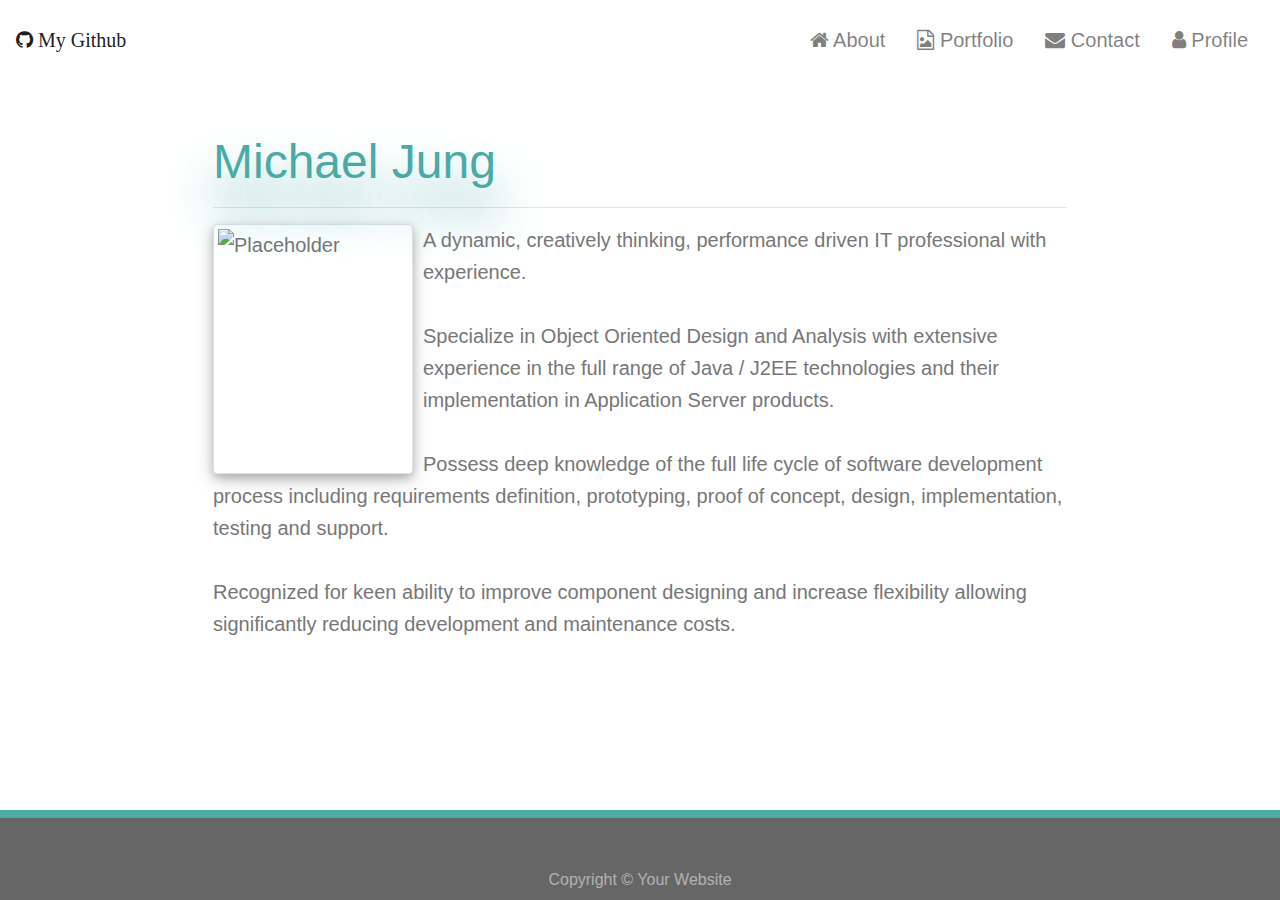
==== index.html @ 73c0d089 "Updadting portfolio and contact" ====
<!doctype html>
<html lang="en">

<head>
  <!-- Required meta tags -->
  <meta charset="utf-8">
  <meta name="viewport" content="width=device-width, initial-scale=1, shrink-to-fit=no">

  <!-- Bootstrap CSS -->
  <link rel="stylesheet" href="https://stackpath.bootstrapcdn.com/bootstrap/4.3.1/css/bootstrap.min.css"
    integrity="sha384-ggOyR0iXCbMQv3Xipma34MD+dH/1fQ784/j6cY/iJTQUOhcWr7x9JvoRxT2MZw1T" crossorigin="anonymous">
  <link rel="stylesheet" href="https://maxcdn.bootstrapcdn.com/font-awesome/4.7.0/css/font-awesome.min.css">
  <link rel="stylesheet" href="assets/css/style.css">

  <title>Unit02 CSS and Bootstrap</title>
</head>

<body>

  <!-- center on mobile -->
  <nav class="navbar navbar-expand-lg navbar-light " style="background-color: #ffffff;">
    <div class="d-flex flex-grow-1">
      <span class="w-100 d-lg-none d-block">
        <!-- hidden spacer to center brand on mobile --></span>

      <a class="navbar-brand d-none d-lg-inline-block"
        href="https://github.com/EunsooJung/Unit-02-CSS-and-Bootstrap.git">
        <i class='fa fa-github' aria-hidden="true"> My Github</i>
      </a>
      <div class="row">
        <a class="navbar-brand-two mx-auto d-lg-none d-inline-block"
          href="https://eunsoojung.github.io/Unit-02-CSS-and-Bootstrap/">
          <!-- <img src="//placehold.it/40?text=LOGO" alt="logo"> -->
          <i class='fa fa-github' aria-hidden="true"> My Github</i>
        </a>
      </div>



      <div class="w-100 text-right">
        <button class="navbar-toggler" type="button" data-toggle="collapse" data-target="#myNavbar">
          <span class="navbar-toggler-icon"></span>
        </button>
      </div>
    </div>

    <div class="collapse navbar-collapse flex-grow-1 text-right" id="myNavbar">
      <ul class="navbar-nav ml-auto flex-nowrap">
        <li class="nav-item">
          <a href="index.html" class="nav-link m-2 menu-item nav-active"><i class="fa fa-home"></i> About</a>
        </li>
        <li class="nav-item">
          <a href="portfolio.html" class="nav-link m-2 menu-item"> <i class='fa fa-file-image-o'></i> Portfolio</a>
        </li>
        <li class="nav-item">
          <a href="contact.html" class="nav-link m-2 menu-item"><i class="fa fa-envelope"></i> Contact</a>
        </li>
        <li class="nav-item">
          <a href="profile.html" class="nav-link m-2 menu-item"><i class="fa fa-user"></i> Profile</a>
        </li>
      </ul>
    </div>
  </nav>
  <!-- Section Example -->
  <!-- <section id="header"> Name of section
    <div class="container">
      <div class="row">
        <div class="col-xs-12"></div>
      </div>
    </div>
  </section> -->

  <!-- Main Body goes in Container -->
  <section id="header">
    <div class="container">
      <div class="row">
        <div class="col-md-12">
          <div class="page-header">
            <!-- <h1 class="display-5">Michael Jung</h1> -->
            <h1 class="heading-primary">Michael Jung</h1>
            <hr>
          </div>

          <img src="images/my_photo.jpg" width="200px" height="200px" alt="Placeholder" class="img-thumbnail my_photo"
            style="float: left; margin-right: 10px; margin-bottom: 5px;" />

          <P>A dynamic, creatively thinking, performance driven IT professional with experience. <br><br>
            Specialize
            in
            Object
            Oriented Design and Analysis with extensive experience in the full range of Java / J2EE technologies and
            their
            implementation in Application Server products. <br><br> Possess deep knowledge of the full life cycle of
            software
            development process including requirements definition, prototyping, proof of concept, design,
            implementation,
            testing and support. <br><br> Recognized for keen ability to improve component designing and increase
            flexibility
            allowing significantly reducing development and maintenance costs.</P>

        </div>

        <!-- <div class="col-md-9 summary">
              <P class="p1">A dynamic, creatively thinking, performance driven IT professional with experience. <br><br>
                Specialize
                in
                Object
                Oriented Design and Analysis with extensive experience in the full range of Java / J2EE technologies and
                their
                implementation in Application Server products. <br><br> Possess deep knowledge of the full life cycle of
                software
                development process including requirements definition, prototyping, proof of concept, design,
                implementation,
                testing and support. <br><br> Recognized for keen ability to improve component designing and increase
                flexibility
                allowing significantly reducing development and maintenance costs.</P>
            </div> -->

      </div>
    </div>
    </div>
    </div>
  </section>

  <footer id="sticky-footer" class="py-4 bg-dark text-white-50">
    <div class="container text-center">
      <small>Copyright &copy; Your Website</small>
    </div>
  </footer>


  <!-- Optional JavaScript -->
  <!-- jQuery first, then Popper.js, then Bootstrap JS -->
  <script src="https://code.jquery.com/jquery-3.3.1.slim.min.js"
    integrity="sha384-q8i/X+965DzO0rT7abK41JStQIAqVgRVzpbzo5smXKp4YfRvH+8abtTE1Pi6jizo"
    crossorigin="anonymous"></script>
  <script src="https://cdnjs.cloudflare.com/ajax/libs/popper.js/1.14.7/umd/popper.min.js"
    integrity="sha384-UO2eT0CpHqdSJQ6hJty5KVphtPhzWj9WO1clHTMGa3JDZwrnQq4sF86dIHNDz0W1"
    crossorigin="anonymous"></script>
  <script src="https://stackpath.bootstrapcdn.com/bootstrap/4.3.1/js/bootstrap.min.js"
    integrity="sha384-JjSmVgyd0p3pXB1rRibZUAYoIIy6OrQ6VrjIEaFf/nJGzIxFDsf4x0xIM+B07jRM"
    crossorigin="anonymous"></script>
</body>

</html>
---- assets/css/style.css ----
/* *,
::after,
::before {
  box-sizing: border-box;
} */
* {
  box-sizing: border-box;
}
/* Global Styles */
body {
  top: 0;
  margin: 0;
  width: 100%;
  font-size: 20px;
  font-family: 'Arial', 'Helvetica Neue', Helvetica, sans-serif;
  line-height: 32px;
  color: #333;
  background: url(../../images/blue-snow.png);
}

section {
  padding: 8px;
  width: 930px;
  margin-top: 25px;
  margin-left: auto;
  margin-right: auto;
  margin-bottom: auto;
  background-color: #ffffff;
  color: #777777;
}

.container {
  margin-top: 20px;
  width: 960px;
  border: #dddddd;
  margin-bottom: 50px;
  margin-left: auto;
  margin-right: auto;
}

.row {
  /* display: flex; */
  /* flex-flow: wrap; */
  margin-right: 0px;
  margin-left: 0px;
}

.my_photo {
  float: left; /* ??????? */
  clear: both;
  height: 250px;
  width: 200px;
  background-color: white;
  box-shadow: 0 4px 8px 0 rgba(0, 0, 0, 0.2), 0 6px 20px 0 rgba(0, 0, 0, 0.19);
  /* margin-bottom: 10px;
  margin-right: 20px; */
}

.myPhoto {
  float: left;
  margin-left: auto;
  margin-right: auto;
  height: fit-content;
}

.heading-primary {
  text-align: left;
  text-shadow: 0 2rem 3rem #4aaaa5;
  font-size: 3rem;
  color: #4aaaa5;
}

.summary {
  padding-left: 4%;
}

.col-md-12 {
  /* flex: 0 0 100%; */
  max-width: 95%;
}

.jumbotron {
  border-top: 8px solid #4aaaa5;
  padding: 10px;
  clear: both;
  background: #666666;
  width: 100%;
  text-align: center;
  margin-top: auto;
  margin-bottom: auto;
}

.clearfix:after {
  content: '';
  display: table;
  visibility: hidden;
  /* display: block; */
  height: 0;
  clear: both;
}

#sticky-footer {
  bottom: 0;
  width: 100%;
  height: 10%;
  position: absolute;
  background-color: #666666;
  margin-top: auto;
  margin-bottom: auto;
  border-top: 8px solid #4aaaa5;
}

.bg-dark {
  background-color: #666666 !important;
}
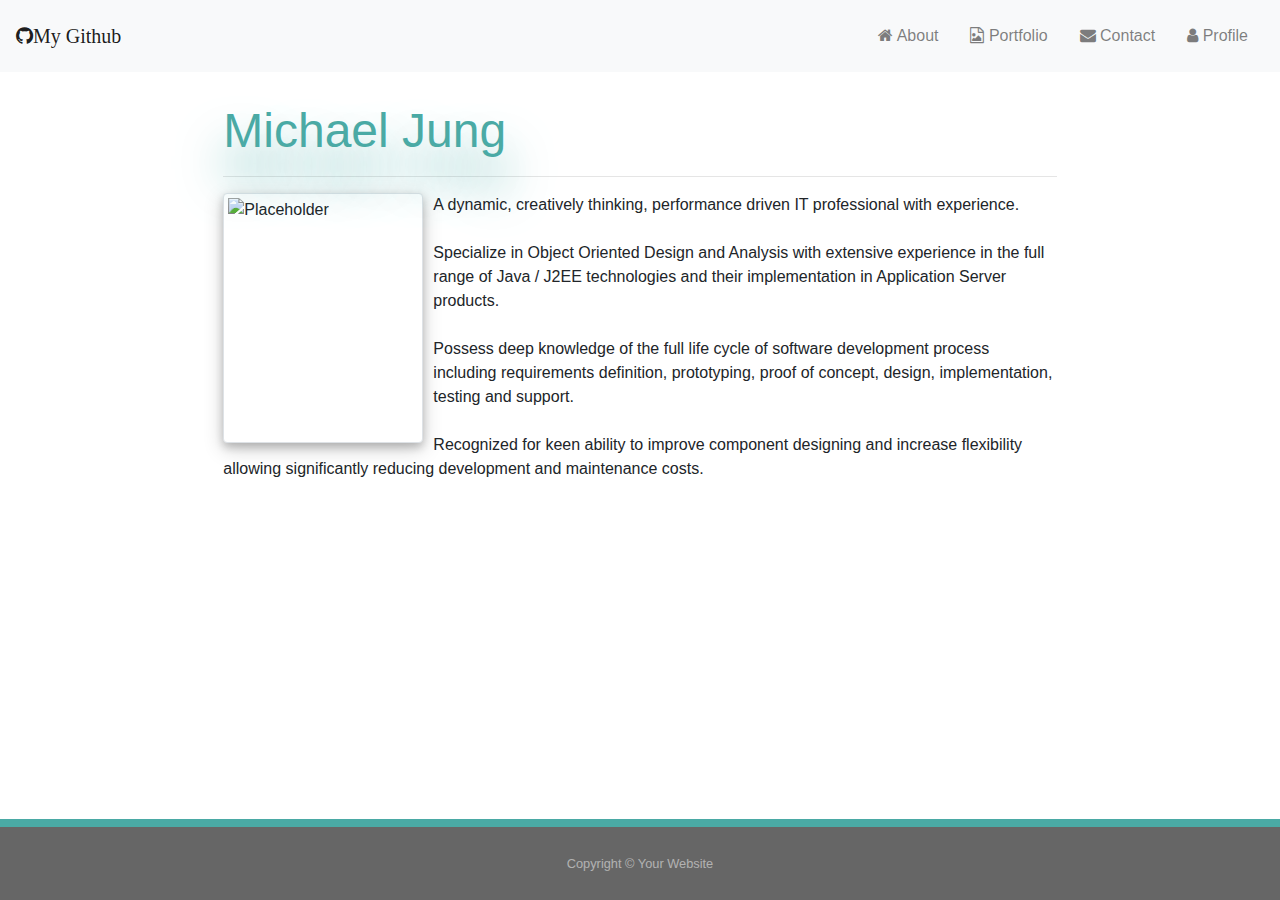
==== commit 524ba50b: "Finished Contact" ====
--- a/index.html
+++ b/index.html
@@ -10,120 +10,71 @@
   <link rel="stylesheet" href="https://stackpath.bootstrapcdn.com/bootstrap/4.3.1/css/bootstrap.min.css"
     integrity="sha384-ggOyR0iXCbMQv3Xipma34MD+dH/1fQ784/j6cY/iJTQUOhcWr7x9JvoRxT2MZw1T" crossorigin="anonymous">
   <link rel="stylesheet" href="https://maxcdn.bootstrapcdn.com/font-awesome/4.7.0/css/font-awesome.min.css">
+  <link rel="stylesheet" href="assets/css/util.css">
   <link rel="stylesheet" href="assets/css/style.css">
 
   <title>Unit02 CSS and Bootstrap</title>
 </head>
 
 <body>
+  <div>
+    <nav class="navbar navbar-expand-lg navbar-light bg-light">
+      <a class="navbar-brand" href="#">
+        <i class='fa fa-github' aria-hidden="true">My Github</i>
+      </a>
+      <button class="navbar-toggler" type="button" data-toggle="collapse" data-target="#navbarNav"
+        aria-controls="navbarNav" aria-expanded="false" aria-label="Toggle navigation">
+        <span class="navbar-toggler-icon"></span>
+      </button>
+      <div class="collapse navbar-collapse flex-end" id="navbarNav">
+        <ul class="navbar-nav">
+          <li class="nav-item">
+            <a href="index.html" class="nav-link m-2 menu-item nav-active"><i class="fa fa-home"></i> About</a>
+          </li>
+          <li class="nav-item">
+            <a href="portfolio.html" class="nav-link m-2 menu-item"> <i class='fa fa-file-image-o'></i> Portfolio</a>
+          </li>
+          <li class="nav-item">
+            <a href="contact.html" class="nav-link m-2 menu-item"><i class="fa fa-envelope"></i> Contact</a>
+          </li>
+          <li class="nav-item">
+            <a href="profile.html" class="nav-link m-2 menu-item"><i class="fa fa-user"></i> Profile</a>
+          </li>
+        </ul>
+      </div>
+    </nav>
 
-  <!-- center on mobile -->
-  <nav class="navbar navbar-expand-lg navbar-light " style="background-color: #ffffff;">
-    <div class="d-flex flex-grow-1">
-      <span class="w-100 d-lg-none d-block">
-        <!-- hidden spacer to center brand on mobile --></span>
+    <!-- Main Body goes in Container -->
+    <div class="row justify-content-center">
+      <div class="container col-sm-12 col-md-8">
+        <div class="page-header">
+          <!-- <h1 class="display-5">Michael Jung</h1> -->
+          <h1 class="heading-primary">Michael Jung</h1>
+          <hr>
+        </div>
 
-      <a class="navbar-brand d-none d-lg-inline-block"
-        href="https://github.com/EunsooJung/Unit-02-CSS-and-Bootstrap.git">
-        <i class='fa fa-github' aria-hidden="true"> My Github</i>
-      </a>
-      <div class="row">
-        <a class="navbar-brand-two mx-auto d-lg-none d-inline-block"
-          href="https://eunsoojung.github.io/Unit-02-CSS-and-Bootstrap/">
-          <!-- <img src="//placehold.it/40?text=LOGO" alt="logo"> -->
-          <i class='fa fa-github' aria-hidden="true"> My Github</i>
-        </a>
-      </div>
+        <img src="images/my_photo.jpg" width="200px" height="200px" alt="Placeholder" class="img-thumbnail my_photo"
+          style="float: left; margin-right: 10px; margin-bottom: 5px;" />
 
-
-
-      <div class="w-100 text-right">
-        <button class="navbar-toggler" type="button" data-toggle="collapse" data-target="#myNavbar">
-          <span class="navbar-toggler-icon"></span>
-        </button>
+        <P>A dynamic, creatively thinking, performance driven IT professional with experience. <br><br>
+          Specialize
+          in
+          Object
+          Oriented Design and Analysis with extensive experience in the full range of Java / J2EE technologies and
+          their
+          implementation in Application Server products. <br><br> Possess deep knowledge of the full life cycle of
+          software
+          development process including requirements definition, prototyping, proof of concept, design,
+          implementation,
+          testing and support. <br><br> Recognized for keen ability to improve component designing and increase
+          flexibility
+          allowing significantly reducing development and maintenance costs.</P>
       </div>
     </div>
+  </div>
 
-    <div class="collapse navbar-collapse flex-grow-1 text-right" id="myNavbar">
-      <ul class="navbar-nav ml-auto flex-nowrap">
-        <li class="nav-item">
-          <a href="index.html" class="nav-link m-2 menu-item nav-active"><i class="fa fa-home"></i> About</a>
-        </li>
-        <li class="nav-item">
-          <a href="portfolio.html" class="nav-link m-2 menu-item"> <i class='fa fa-file-image-o'></i> Portfolio</a>
-        </li>
-        <li class="nav-item">
-          <a href="contact.html" class="nav-link m-2 menu-item"><i class="fa fa-envelope"></i> Contact</a>
-        </li>
-        <li class="nav-item">
-          <a href="profile.html" class="nav-link m-2 menu-item"><i class="fa fa-user"></i> Profile</a>
-        </li>
-      </ul>
-    </div>
-  </nav>
-  <!-- Section Example -->
-  <!-- <section id="header"> Name of section
-    <div class="container">
-      <div class="row">
-        <div class="col-xs-12"></div>
-      </div>
-    </div>
-  </section> -->
-
-  <!-- Main Body goes in Container -->
-  <section id="header">
-    <div class="container">
-      <div class="row">
-        <div class="col-md-12">
-          <div class="page-header">
-            <!-- <h1 class="display-5">Michael Jung</h1> -->
-            <h1 class="heading-primary">Michael Jung</h1>
-            <hr>
-          </div>
-
-          <img src="images/my_photo.jpg" width="200px" height="200px" alt="Placeholder" class="img-thumbnail my_photo"
-            style="float: left; margin-right: 10px; margin-bottom: 5px;" />
-
-          <P>A dynamic, creatively thinking, performance driven IT professional with experience. <br><br>
-            Specialize
-            in
-            Object
-            Oriented Design and Analysis with extensive experience in the full range of Java / J2EE technologies and
-            their
-            implementation in Application Server products. <br><br> Possess deep knowledge of the full life cycle of
-            software
-            development process including requirements definition, prototyping, proof of concept, design,
-            implementation,
-            testing and support. <br><br> Recognized for keen ability to improve component designing and increase
-            flexibility
-            allowing significantly reducing development and maintenance costs.</P>
-
-        </div>
-
-        <!-- <div class="col-md-9 summary">
-              <P class="p1">A dynamic, creatively thinking, performance driven IT professional with experience. <br><br>
-                Specialize
-                in
-                Object
-                Oriented Design and Analysis with extensive experience in the full range of Java / J2EE technologies and
-                their
-                implementation in Application Server products. <br><br> Possess deep knowledge of the full life cycle of
-                software
-                development process including requirements definition, prototyping, proof of concept, design,
-                implementation,
-                testing and support. <br><br> Recognized for keen ability to improve component designing and increase
-                flexibility
-                allowing significantly reducing development and maintenance costs.</P>
-            </div> -->
-
-      </div>
-    </div>
-    </div>
-    </div>
-  </section>
-
-  <footer id="sticky-footer" class="py-4 bg-dark text-white-50">
-    <div class="container text-center">
+  <footer class="py-4 bg-dark text-white-50">
+    <div class="text-center">
       <small>Copyright &copy; Your Website</small>
     </div>
   </footer>
--- a/assets/css/util.css
+++ b/assets/css/util.css
@@ -0,0 +1,21 @@
+.clearfix::after {
+  display: block;
+  content: '';
+  clear: both;
+}
+
+.fl {
+  float: left;
+}
+
+.fr {
+  float: right;
+}
+
+.small {
+  font-size: 12px;
+}
+
+.flex-end {
+  justify-content: flex-end;
+}
--- a/assets/css/style.css
+++ b/assets/css/style.css
@@ -3,39 +3,50 @@
 ::before {
   box-sizing: border-box;
 } */
+
 * {
   box-sizing: border-box;
 }
+
+html {
+  height: 100%;
+}
+
 /* Global Styles */
+
 body {
-  top: 0;
-  margin: 0;
-  width: 100%;
-  font-size: 20px;
-  font-family: 'Arial', 'Helvetica Neue', Helvetica, sans-serif;
-  line-height: 32px;
-  color: #333;
-  background: url(../../images/blue-snow.png);
+  font-family: Arial, Helvetica, sans-serif;
+  background: url(../../images/blue-snow.png) top left;
+  line-height: 1.5em;
+  min-height: 100%;
+  display: grid;
+  grid-template-rows: 1fr auto;
 }
 
 section {
-  padding: 8px;
   width: 930px;
   margin-top: 25px;
   margin-left: auto;
   margin-right: auto;
-  margin-bottom: auto;
-  background-color: #ffffff;
+  margin-bottom: 50px;
   color: #777777;
+}
+
+footer {
+  width: 100%;
+  background-color: #666666;
+  border-top: 8px solid #4aaaa5;
 }
 
 .container {
   margin-top: 20px;
-  width: 960px;
+  /* width: 960px; */
   border: #dddddd;
+  background: #fff;
   margin-bottom: 50px;
   margin-left: auto;
   margin-right: auto;
+  padding: 10px;
 }
 
 .row {
@@ -46,7 +57,8 @@
 }
 
 .my_photo {
-  float: left; /* ??????? */
+  float: left;
+  /* ??????? */
   clear: both;
   height: 250px;
   width: 200px;
@@ -99,17 +111,6 @@
   clear: both;
 }
 
-#sticky-footer {
-  bottom: 0;
-  width: 100%;
-  height: 10%;
-  position: absolute;
-  background-color: #666666;
-  margin-top: auto;
-  margin-bottom: auto;
-  border-top: 8px solid #4aaaa5;
-}
-
 .bg-dark {
   background-color: #666666 !important;
 }
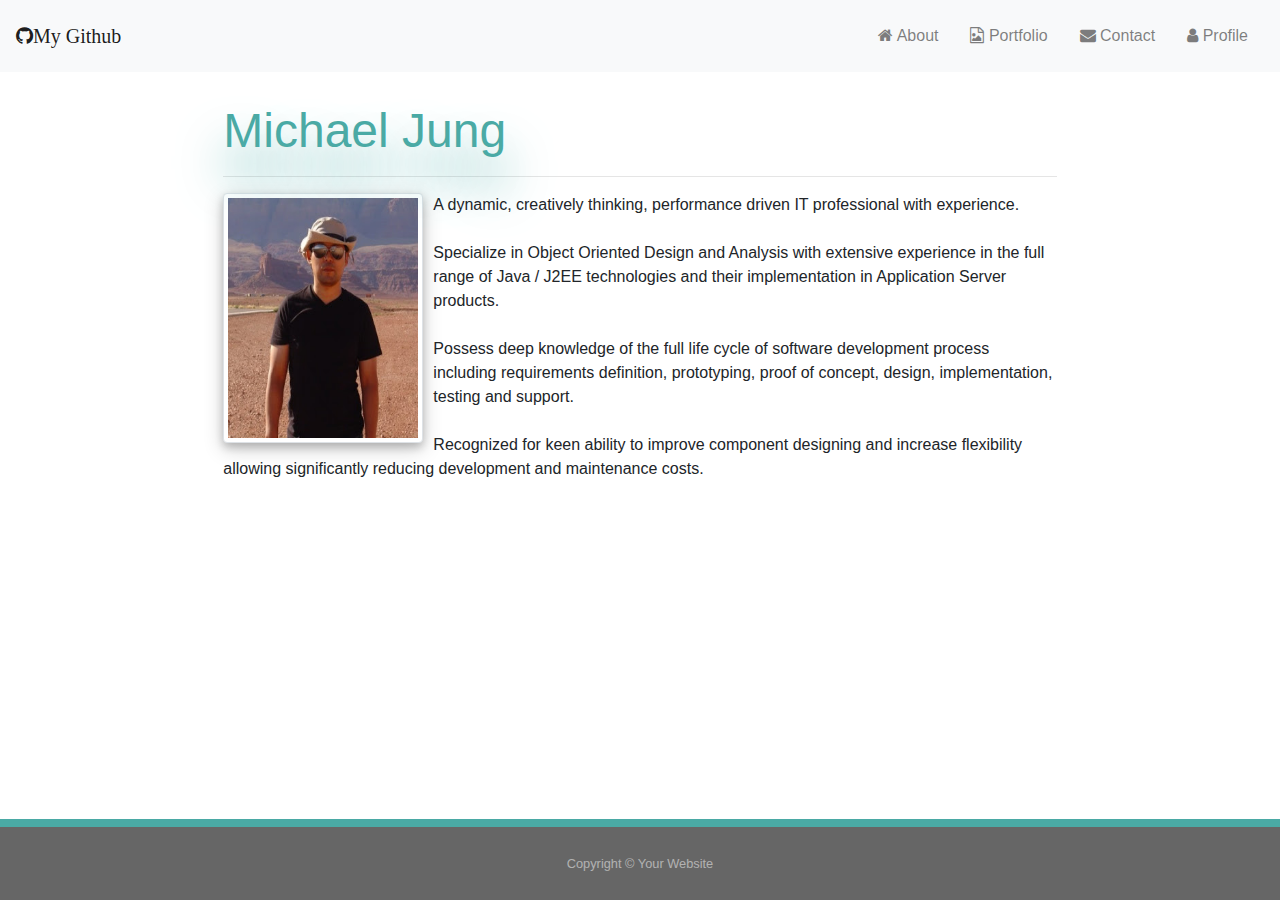
==== commit 7222f43d: "Added Project Portfolios" ====
--- a/index.html
+++ b/index.html
@@ -19,7 +19,7 @@
 <body>
   <div>
     <nav class="navbar navbar-expand-lg navbar-light bg-light">
-      <a class="navbar-brand" href="#">
+      <a class="navbar-brand" href="https://github.com/EunsooJung/Unit-02-CSS-and-Bootstrap.git">
         <i class='fa fa-github' aria-hidden="true">My Github</i>
       </a>
       <button class="navbar-toggler" type="button" data-toggle="collapse" data-target="#navbarNav"
@@ -53,7 +53,7 @@
           <hr>
         </div>
 
-        <img src="images/my_photo.jpg" width="200px" height="200px" alt="Placeholder" class="img-thumbnail my_photo"
+        <img src="images/IMG_0001.JPG" width="200px" height="200px" alt="Placeholder" class="img-thumbnail my_photo"
           style="float: left; margin-right: 10px; margin-bottom: 5px;" />
 
         <P>A dynamic, creatively thinking, performance driven IT professional with experience. <br><br>
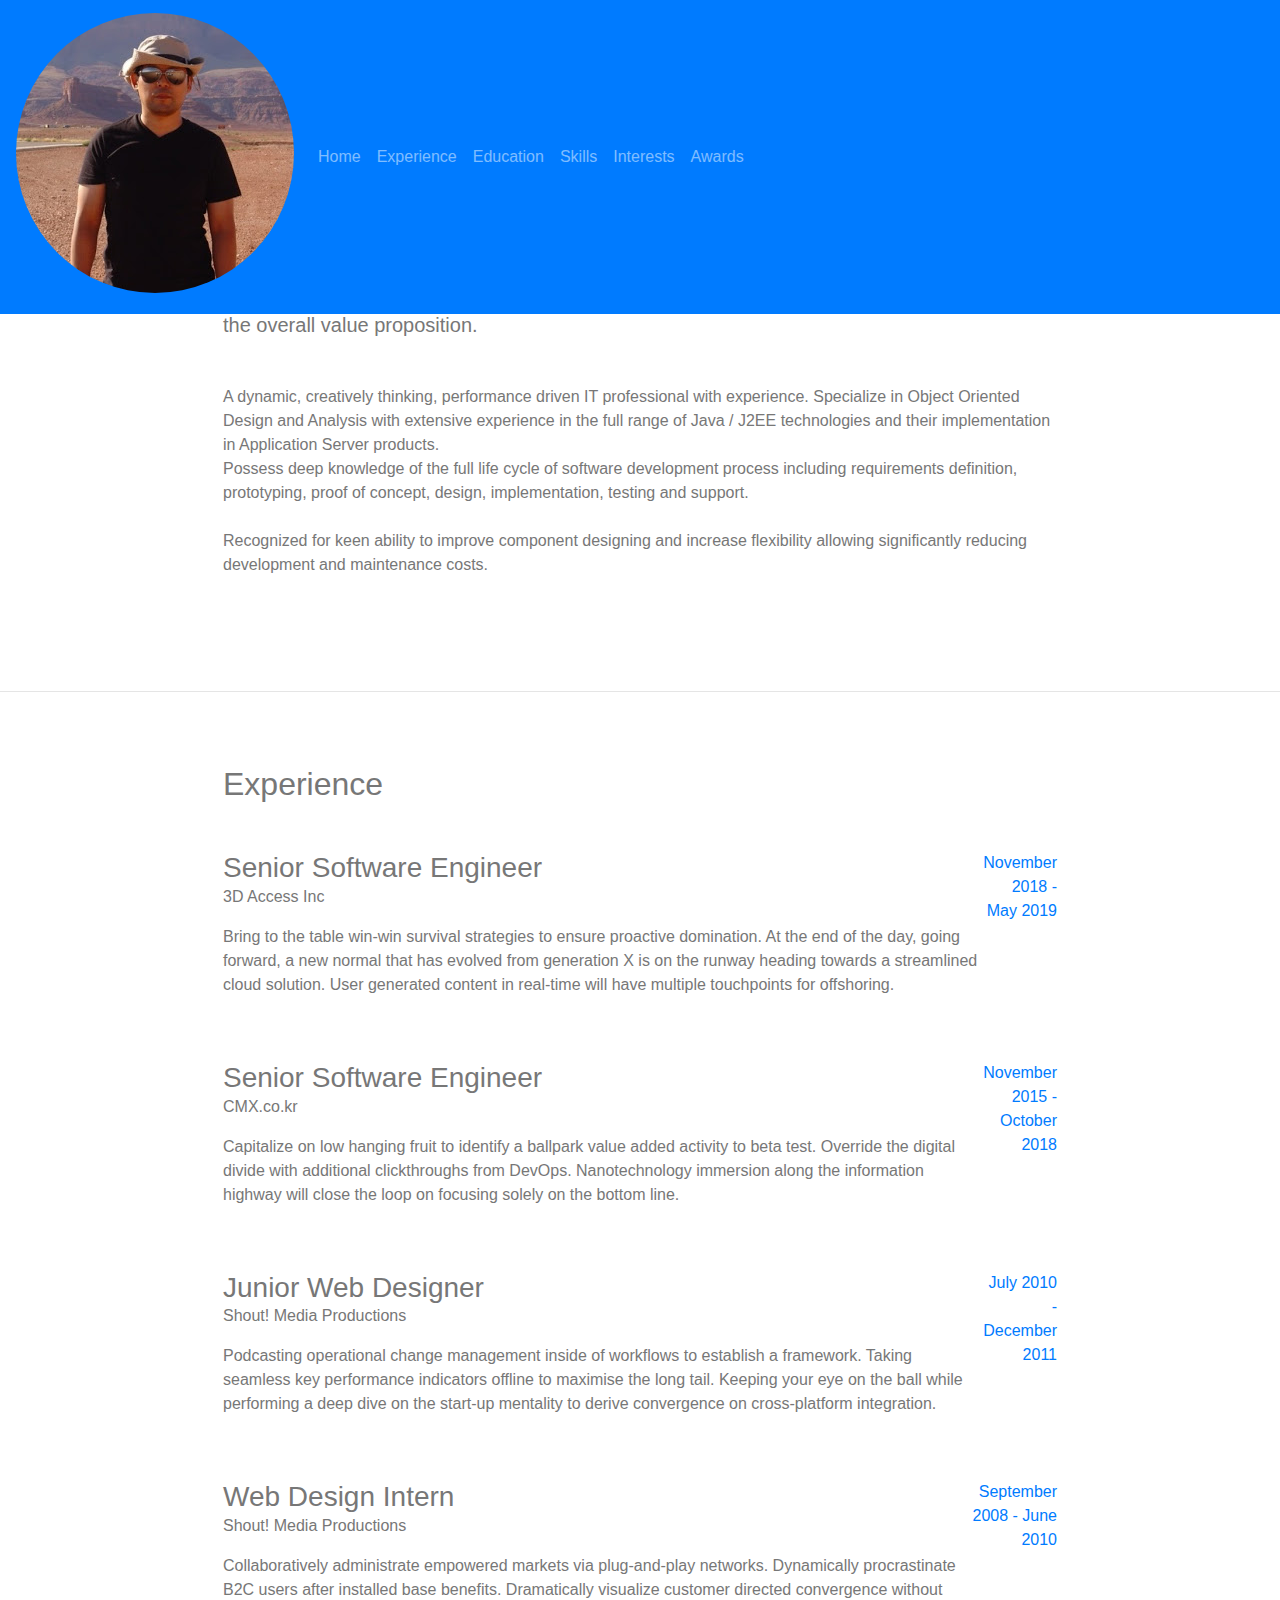
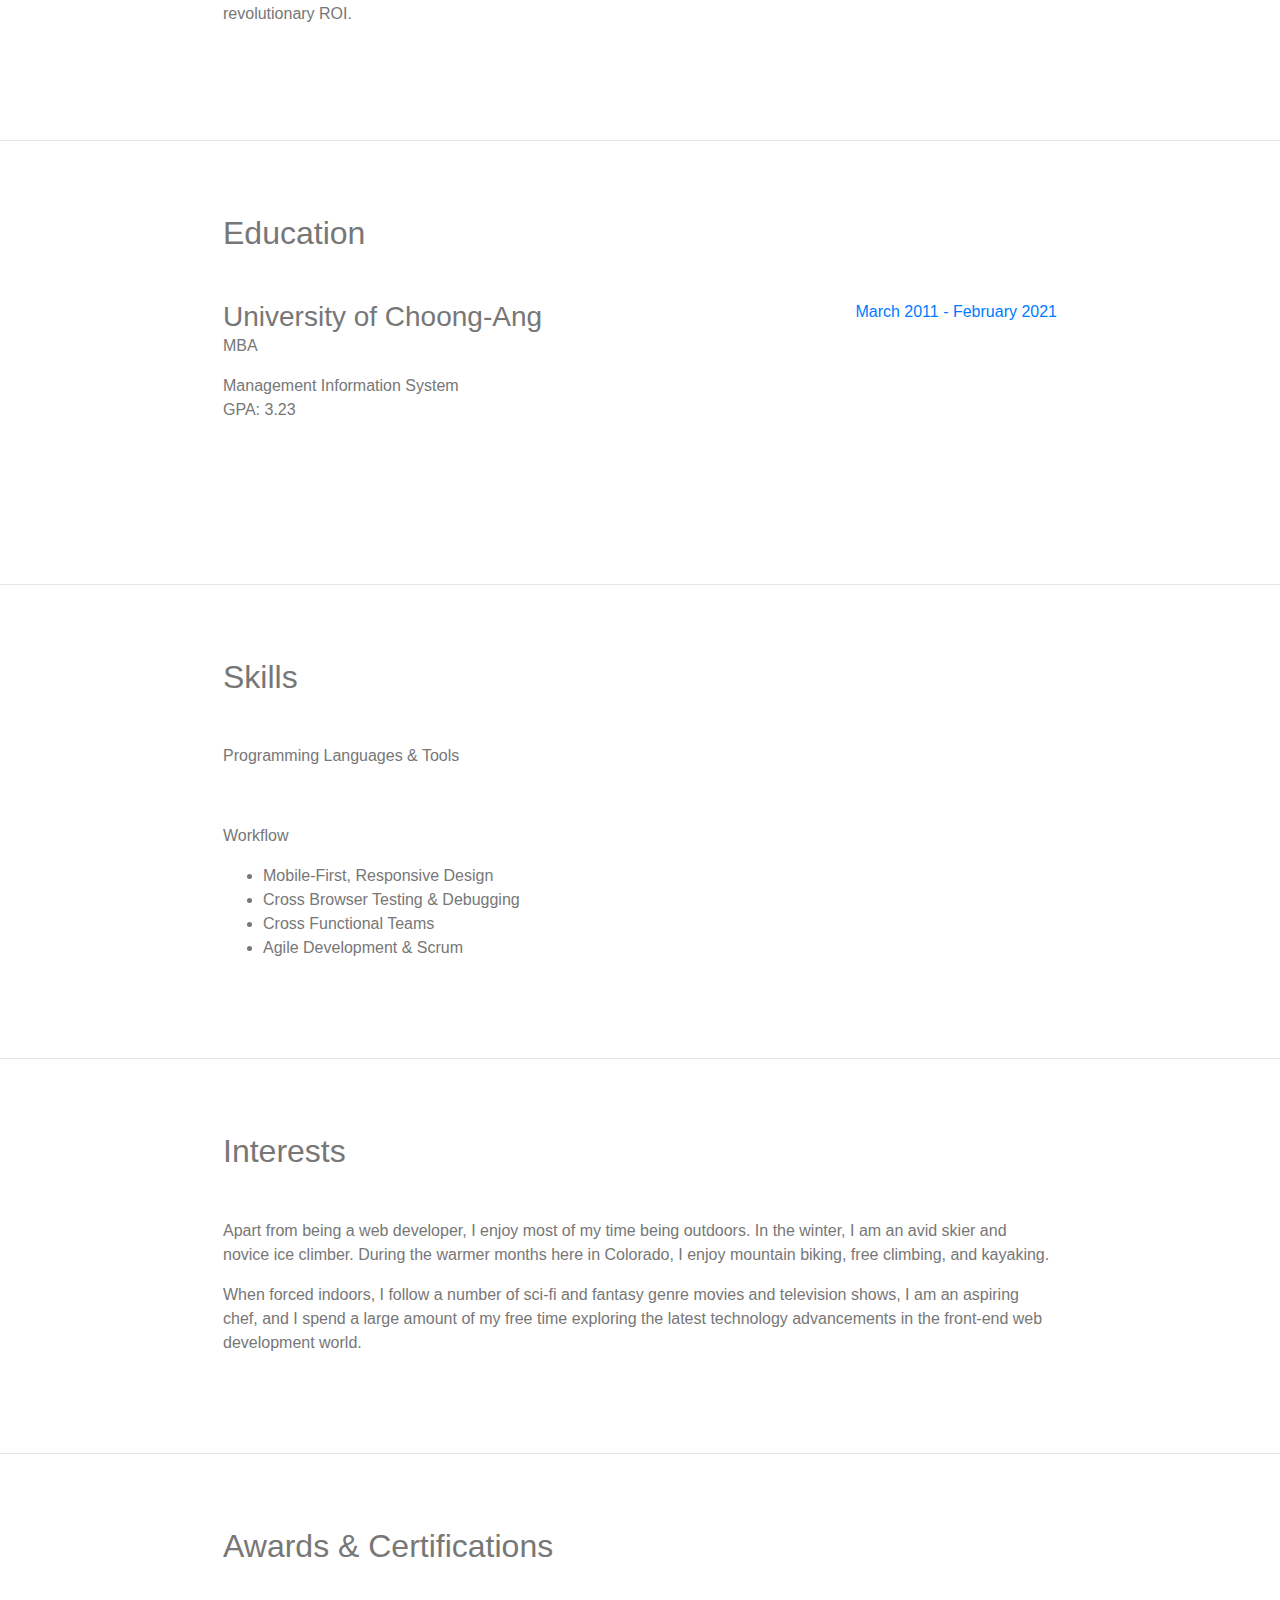
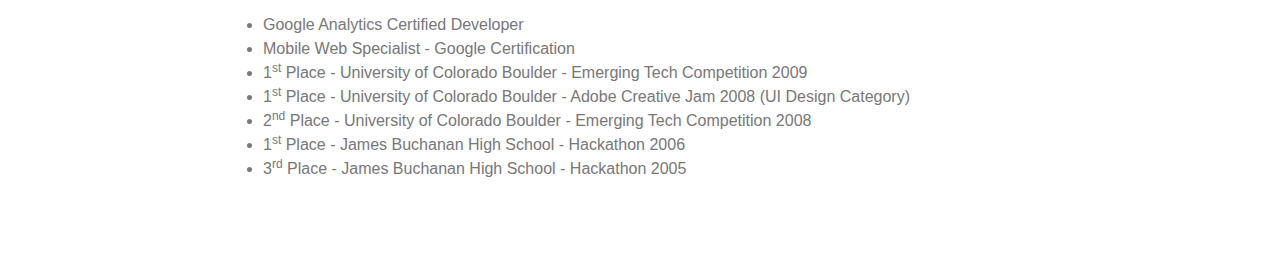
==== commit 27a0112f: "Added Resume prototype" ====
--- a/index.html
+++ b/index.html
@@ -7,16 +7,31 @@
   <meta name="viewport" content="width=device-width, initial-scale=1, shrink-to-fit=no">
 
   <!-- Bootstrap CSS -->
+  <!-- <link rel="stylesheet" href="https://stackpath.bootstrapcdn.com/bootstrap/4.3.1/css/bootstrap.min.css"
+    integrity="sha384-ggOyR0iXCbMQv3Xipma34MD+dH/1fQ784/j6cY/iJTQUOhcWr7x9JvoRxT2MZw1T" crossorigin="anonymous">
+  <link rel="stylesheet" href="https://maxcdn.bootstrapcdn.com/font-awesome/4.7.0/css/font-awesome.min.css"> -->
+
+  <!-- Bootstrap core CSS -->
+  <!-- <link href="vendor/bootstrap/css/bootstrap.min.css" rel="stylesheet"> -->
   <link rel="stylesheet" href="https://stackpath.bootstrapcdn.com/bootstrap/4.3.1/css/bootstrap.min.css"
     integrity="sha384-ggOyR0iXCbMQv3Xipma34MD+dH/1fQ784/j6cY/iJTQUOhcWr7x9JvoRxT2MZw1T" crossorigin="anonymous">
-  <link rel="stylesheet" href="https://maxcdn.bootstrapcdn.com/font-awesome/4.7.0/css/font-awesome.min.css">
+  <!-- Custom fonts for this template -->
+  <link href="https://fonts.googleapis.com/css?family=Saira+Extra+Condensed:500,700" rel="stylesheet">
+  <link href="https://fonts.googleapis.com/css?family=Muli:400,400i,800,800i" rel="stylesheet">
+  <link href="vendor/fontawesome-free/css/all.min.css" rel="stylesheet">
+
+  <!-- Custom styles for this template -->
+  <link href="./assets/css/resume.css" rel="stylesheet">
+
+
+
   <link rel="stylesheet" href="assets/css/util.css">
   <link rel="stylesheet" href="assets/css/style.css">
 
-  <title>Unit02 CSS and Bootstrap</title>
+  <title>Welcome to My Portfolio page</title>
 </head>
 
-<body>
+<body id="page-top">
   <div>
     <nav class="navbar navbar-expand-lg navbar-light bg-light">
       <a class="navbar-brand" href="https://github.com/EunsooJung/Unit-02-CSS-and-Bootstrap.git">
@@ -44,53 +59,306 @@
       </div>
     </nav>
 
-    <!-- Main Body goes in Container -->
-    <div class="row justify-content-center">
-      <div class="container col-sm-12 col-md-8">
-        <div class="page-header">
-          <!-- <h1 class="display-5">Michael Jung</h1> -->
-          <h1 class="heading-primary">Michael Jung</h1>
-          <hr>
-        </div>
-
-        <img src="images/IMG_0001.JPG" width="200px" height="200px" alt="Placeholder" class="img-thumbnail my_photo"
-          style="float: left; margin-right: 10px; margin-bottom: 5px;" />
-
-        <P>A dynamic, creatively thinking, performance driven IT professional with experience. <br><br>
-          Specialize
-          in
-          Object
-          Oriented Design and Analysis with extensive experience in the full range of Java / J2EE technologies and
-          their
-          implementation in Application Server products. <br><br> Possess deep knowledge of the full life cycle of
-          software
-          development process including requirements definition, prototyping, proof of concept, design,
-          implementation,
-          testing and support. <br><br> Recognized for keen ability to improve component designing and increase
-          flexibility
-          allowing significantly reducing development and maintenance costs.</P>
+    <!-- <body id="page-top"> -->
+
+    <nav class="navbar navbar-expand-lg navbar-dark bg-primary fixed-top" id="sideNav">
+      <a class="navbar-brand js-scroll-trigger" href="#page-top">
+        <span class="d-block d-lg-none">Michael Jung</span>
+        <span class="d-none d-lg-block">
+          <img class="img-fluid img-profile rounded-circle mx-auto mb-2" src="./images/IMG_0001.JPG" alt="">
+        </span>
+      </a>
+      <button class="navbar-toggler" type="button" data-toggle="collapse" data-target="#navbarSupportedContent"
+        aria-controls="navbarSupportedContent" aria-expanded="false" aria-label="Toggle navigation">
+        <span class="navbar-toggler-icon"></span>
+      </button>
+      <div class="collapse navbar-collapse" id="navbarSupportedContent">
+        <ul class="navbar-nav">
+          <li class="nav-item">
+            <a class="nav-link js-scroll-trigger" href="index.html">Home</a>
+          </li>
+          <li class="nav-item">
+            <a class="nav-link js-scroll-trigger" href="#experience">Experience</a>
+          </li>
+          <li class="nav-item">
+            <a class="nav-link js-scroll-trigger" href="#education">Education</a>
+          </li>
+          <li class="nav-item">
+            <a class="nav-link js-scroll-trigger" href="#skills">Skills</a>
+          </li>
+          <li class="nav-item">
+            <a class="nav-link js-scroll-trigger" href="#interests">Interests</a>
+          </li>
+          <li class="nav-item">
+            <a class="nav-link js-scroll-trigger" href="#awards">Awards</a>
+          </li>
+        </ul>
       </div>
+    </nav>
+
+    <div class="container-fluid p-0">
+
+      <section class="resume-section p-3 p-lg-5 d-flex align-items-center" id="about">
+        <div class="w-100">
+          <h1 class="mb-0">Michael Eunsoo Jung
+            <span class="text-primary"></span>
+          </h1>
+          <div class="subheading mb-5">San Ramon, CA 94582 · (000) 000-0000 ·
+            <a href="mailto:name@email.com">name@email.com</a>
+          </div>
+          <p class="lead mb-5">I am experienced in leveraging agile frameworks to provide a robust synopsis for high
+            level
+            overviews. Iterative approaches to corporate strategy foster collaborative thinking to further the overall
+            value proposition. <P>A dynamic, creatively thinking, performance driven IT professional with experience.
+              Specialize in Object Oriented Design and Analysis with extensive experience in the full range of Java /
+              J2EE technologies and
+              their implementation in Application Server products. <br> Possess deep knowledge of the full life cycle of
+              software
+              development process including requirements definition, prototyping, proof of concept, design,
+              implementation,
+              testing and support. <br><br> Recognized for keen ability to improve component designing and increase
+              flexibility
+              allowing significantly reducing development and maintenance costs.</P>
+            <div class="social-icons">
+              <a href="https://www.linkedin.com/in/eun-soo-jung">
+                <i class="fab fa-linkedin-in"></i>
+              </a>
+              <a href="https://github.com/EunsooJung">
+                <i class="fab fa-github"></i>
+              </a>
+              <a href="#">
+                <i class="fab fa-twitter"></i>
+              </a>
+              <a href="#">
+                <i class="fab fa-facebook-f"></i>
+              </a>
+            </div>
+        </div>
+      </section>
+
+      <hr class="m-0">
+
+      <section class="resume-section p-3 p-lg-5 d-flex justify-content-center" id="experience">
+        <div class="w-100">
+          <h2 class="mb-5">Experience</h2>
+
+          <div class="resume-item d-flex flex-column flex-md-row justify-content-between mb-5">
+            <div class="resume-content">
+              <h3 class="mb-0">Senior Software Engineer</h3>
+              <div class="subheading mb-3">3D Access Inc</div>
+              <p>Bring to the table win-win survival strategies to ensure proactive domination. At the end of the day,
+                going forward, a new normal that has evolved from generation X is on the runway heading towards a
+                streamlined cloud solution. User generated content in real-time will have multiple touchpoints for
+                offshoring.</p>
+            </div>
+            <div class="resume-date text-md-right">
+              <span class="text-primary">November 2018 - May 2019</span>
+            </div>
+          </div>
+
+          <div class="resume-item d-flex flex-column flex-md-row justify-content-between mb-5">
+            <div class="resume-content">
+              <h3 class="mb-0">Senior Software Engineer</h3>
+              <div class="subheading mb-3">CMX.co.kr</div>
+              <p>Capitalize on low hanging fruit to identify a ballpark value added activity to beta test. Override the
+                digital divide with additional clickthroughs from DevOps. Nanotechnology immersion along the information
+                highway will close the loop on focusing solely on the bottom line.</p>
+            </div>
+            <div class="resume-date text-md-right">
+              <span class="text-primary">November 2015 - October 2018</span>
+            </div>
+          </div>
+
+          <div class="resume-item d-flex flex-column flex-md-row justify-content-between mb-5">
+            <div class="resume-content">
+              <h3 class="mb-0">Junior Web Designer</h3>
+              <div class="subheading mb-3">Shout! Media Productions</div>
+              <p>Podcasting operational change management inside of workflows to establish a framework. Taking seamless
+                key performance indicators offline to maximise the long tail. Keeping your eye on the ball while
+                performing a deep dive on the start-up mentality to derive convergence on cross-platform integration.
+              </p>
+            </div>
+            <div class="resume-date text-md-right">
+              <span class="text-primary">July 2010 - December 2011</span>
+            </div>
+          </div>
+
+          <div class="resume-item d-flex flex-column flex-md-row justify-content-between">
+            <div class="resume-content">
+              <h3 class="mb-0">Web Design Intern</h3>
+              <div class="subheading mb-3">Shout! Media Productions</div>
+              <p>Collaboratively administrate empowered markets via plug-and-play networks. Dynamically procrastinate
+                B2C
+                users after installed base benefits. Dramatically visualize customer directed convergence without
+                revolutionary ROI.</p>
+            </div>
+            <div class="resume-date text-md-right">
+              <span class="text-primary">September 2008 - June 2010</span>
+            </div>
+          </div>
+
+        </div>
+
+      </section>
+
+      <hr class="m-0">
+
+      <section class="resume-section p-3 p-lg-5 d-flex align-items-center" id="education">
+        <div class="w-100">
+          <h2 class="mb-5">Education</h2>
+
+          <div class="resume-item d-flex flex-column flex-md-row justify-content-between mb-5">
+            <div class="resume-content">
+              <h3 class="mb-0">University of Choong-Ang</h3>
+              <div class="subheading mb-3">MBA</div>
+              <div>Management Information System</div>
+              <p>GPA: 3.23</p>
+            </div>
+            <div class="resume-date text-md-right">
+              <span class="text-primary">March 2011 - February 2021</span>
+            </div>
+          </div>
+
+          <!-- <div class="resume-item d-flex flex-column flex-md-row justify-content-between">
+              <div class="resume-content">
+                <h3 class="mb-0">James Buchanan High School</h3>
+                <div class="subheading mb-3">Technology Magnet Program</div>
+                <p>GPA: 3.56</p>
+              </div>
+              <div class="resume-date text-md-right">
+                <span class="text-primary">August 2002 - May 2006</span>
+              </div>
+            </div> -->
+
+        </div>
+      </section>
+
+      <hr class="m-0">
+
+      <section class="resume-section p-3 p-lg-5 d-flex align-items-center" id="skills">
+        <div class="w-100">
+          <h2 class="mb-5">Skills</h2>
+
+          <div class="subheading mb-3">Programming Languages &amp; Tools</div>
+          <ul class="list-inline dev-icons">
+            <li class="list-inline-item">
+              <i class="fab fa-html5"></i>
+            </li>
+            <li class="list-inline-item">
+              <i class="fab fa-css3-alt"></i>
+            </li>
+            <li class="list-inline-item">
+              <i class="fab fa-js-square"></i>
+            </li>
+            <li class="list-inline-item">
+              <i class="fab fa-react"></i>
+            </li>
+            <li class="list-inline-item">
+              <i class="fab fa-node-js"></i>
+            </li>
+            <li class="list-inline-item">
+              <i class="fab fa-sass"></i>
+            </li>
+            <li class="list-inline-item">
+              <i class="fab fa-less"></i>
+            </li>
+            <li class="list-inline-item">
+              <i class="fab fa-java"></i>
+            </li>
+            <li class="list-inline-item">
+              <i class="fab fa-spring-boot"></i>
+            </li>
+            <li class="list-inline-item">
+              <i class="fab fa-express"></i>
+            </li>
+            <li class="list-inline-item">
+              <i class="fab fa-npm"></i>
+            </li>
+          </ul>
+
+          <div class="subheading mb-3">Workflow</div>
+          <ul class="fa-ul mb-0">
+            <li>
+              <i class="fa-li fa fa-check"></i>
+              Mobile-First, Responsive Design</li>
+            <li>
+              <i class="fa-li fa fa-check"></i>
+              Cross Browser Testing &amp; Debugging</li>
+            <li>
+              <i class="fa-li fa fa-check"></i>
+              Cross Functional Teams</li>
+            <li>
+              <i class="fa-li fa fa-check"></i>
+              Agile Development &amp; Scrum</li>
+          </ul>
+        </div>
+      </section>
+
+      <hr class="m-0">
+
+      <section class="resume-section p-3 p-lg-5 d-flex align-items-center" id="interests">
+        <div class="w-100">
+          <h2 class="mb-5">Interests</h2>
+          <p>Apart from being a web developer, I enjoy most of my time being outdoors. In the winter, I am an avid skier
+            and novice ice climber. During the warmer months here in Colorado, I enjoy mountain biking, free climbing,
+            and
+            kayaking.</p>
+          <p class="mb-0">When forced indoors, I follow a number of sci-fi and fantasy genre movies and television
+            shows,
+            I am an aspiring chef, and I spend a large amount of my free time exploring the latest technology
+            advancements
+            in the front-end web development world.</p>
+        </div>
+      </section>
+
+      <hr class="m-0">
+
+      <section class="resume-section p-3 p-lg-5 d-flex align-items-center" id="awards">
+        <div class="w-100">
+          <h2 class="mb-5">Awards &amp; Certifications</h2>
+          <ul class="fa-ul mb-0">
+            <li>
+              <i class="fa-li fa fa-trophy text-warning"></i>
+              Google Analytics Certified Developer</li>
+            <li>
+              <i class="fa-li fa fa-trophy text-warning"></i>
+              Mobile Web Specialist - Google Certification</li>
+            <li>
+              <i class="fa-li fa fa-trophy text-warning"></i>
+              1<sup>st</sup>
+              Place - University of Colorado Boulder - Emerging Tech Competition 2009</li>
+            <li>
+              <i class="fa-li fa fa-trophy text-warning"></i>
+              1<sup>st</sup>
+              Place - University of Colorado Boulder - Adobe Creative Jam 2008 (UI Design Category)</li>
+            <li>
+              <i class="fa-li fa fa-trophy text-warning"></i>
+              2<sup>nd</sup>
+              Place - University of Colorado Boulder - Emerging Tech Competition 2008</li>
+            <li>
+              <i class="fa-li fa fa-trophy text-warning"></i>
+              1<sup>st</sup>
+              Place - James Buchanan High School - Hackathon 2006</li>
+            <li>
+              <i class="fa-li fa fa-trophy text-warning"></i>
+              3<sup>rd</sup>
+              Place - James Buchanan High School - Hackathon 2005</li>
+          </ul>
+        </div>
+      </section>
+
     </div>
-  </div>
-
-  <footer class="py-4 bg-dark text-white-50">
-    <div class="text-center">
-      <small>Copyright &copy; Your Website</small>
-    </div>
-  </footer>
-
-
-  <!-- Optional JavaScript -->
-  <!-- jQuery first, then Popper.js, then Bootstrap JS -->
-  <script src="https://code.jquery.com/jquery-3.3.1.slim.min.js"
-    integrity="sha384-q8i/X+965DzO0rT7abK41JStQIAqVgRVzpbzo5smXKp4YfRvH+8abtTE1Pi6jizo"
-    crossorigin="anonymous"></script>
-  <script src="https://cdnjs.cloudflare.com/ajax/libs/popper.js/1.14.7/umd/popper.min.js"
-    integrity="sha384-UO2eT0CpHqdSJQ6hJty5KVphtPhzWj9WO1clHTMGa3JDZwrnQq4sF86dIHNDz0W1"
-    crossorigin="anonymous"></script>
-  <script src="https://stackpath.bootstrapcdn.com/bootstrap/4.3.1/js/bootstrap.min.js"
-    integrity="sha384-JjSmVgyd0p3pXB1rRibZUAYoIIy6OrQ6VrjIEaFf/nJGzIxFDsf4x0xIM+B07jRM"
-    crossorigin="anonymous"></script>
+
+    <!-- Bootstrap core JavaScript -->
+    <script src="vendor/jquery/jquery.min.js"></script>
+    <script src="vendor/bootstrap/js/bootstrap.bundle.min.js"></script>
+
+    <!-- Plugin JavaScript -->
+    <script src="vendor/jquery-easing/jquery.easing.min.js"></script>
+
+    <!-- Custom scripts for this template -->
+    <script src="js/resume.min.js"></script>
+
 </body>
 
 </html>